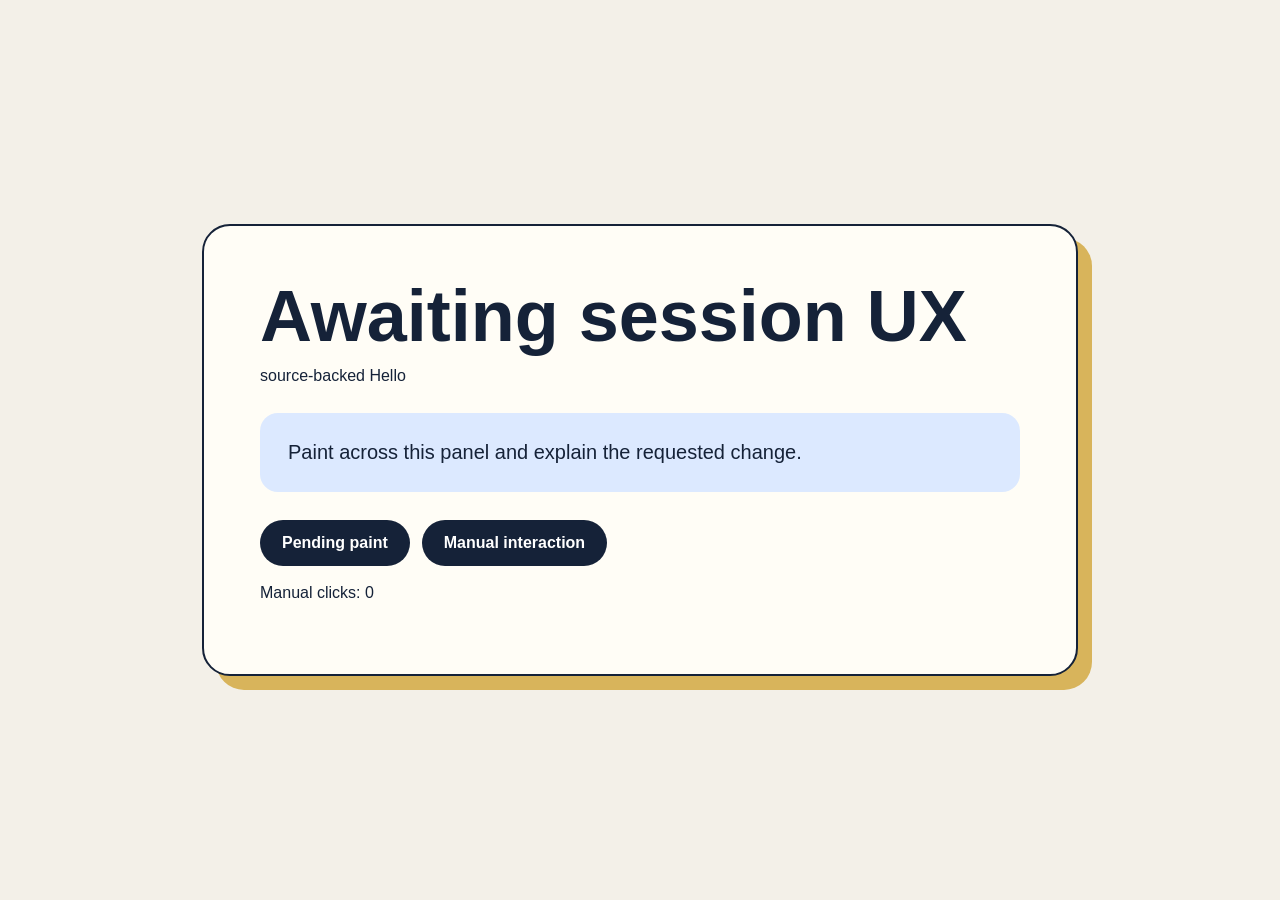
==== tests/fixtures/session-ux/index.html @ 39c86643 "feat: initial public release (v0.3.0)" ====
<!doctype html>
<html lang="zh-Hant">
<head>
  <meta charset="utf-8">
  <meta name="viewport" content="width=device-width, initial-scale=1">
  <title>Session UX Acceptance</title>
  <style>
    :root {
      color-scheme: light;
      font-family: -apple-system, BlinkMacSystemFont, "Segoe UI", sans-serif;
      background: #f3f0e8;
      color: #152238;
    }
    body {
      min-height: 100vh;
      margin: 0;
      display: grid;
      place-items: center;
    }
    main {
      width: min(760px, calc(100vw - 64px));
      padding: 56px;
      border: 2px solid #152238;
      border-radius: 28px;
      background: #fffdf6;
      box-shadow: 14px 14px 0 #d8b45b;
    }
    h1 {
      margin: 0 0 16px;
      font-size: clamp(40px, 7vw, 72px);
      line-height: 0.95;
    }
    #paint-target {
      margin: 28px 0;
      padding: 28px;
      border-radius: 18px;
      background: #dce9ff;
      font-size: 20px;
    }
    .actions {
      display: flex;
      gap: 12px;
    }
    button {
      padding: 14px 22px;
      border: 0;
      border-radius: 999px;
      background: #152238;
      color: white;
      font: inherit;
      font-weight: 700;
    }
    #manual-count {
      margin-top: 18px;
    }
  </style>
</head>
<body data-reload="initial">
  <main>
    <h1 id="hero-title">Awaiting session UX</h1>
    <p id="draft-target">source-backed Hello</p>
    <section id="paint-target">Paint across this panel and explain the requested change.</section>
    <div class="actions">
      <button id="cta" type="button">Pending paint</button>
      <button id="manual-button" type="button">Manual interaction</button>
    </div>
    <p id="manual-count">Manual clicks: 0</p>
  </main>
  <script>
    document.querySelector("#manual-button").addEventListener("click", function () {
      var count = Number(document.body.dataset.manualClicks || "0") + 1;
      document.body.dataset.manualClicks = String(count);
      document.querySelector("#manual-count").textContent = "Manual clicks: " + count;
    });
  </script>
</body>
</html>
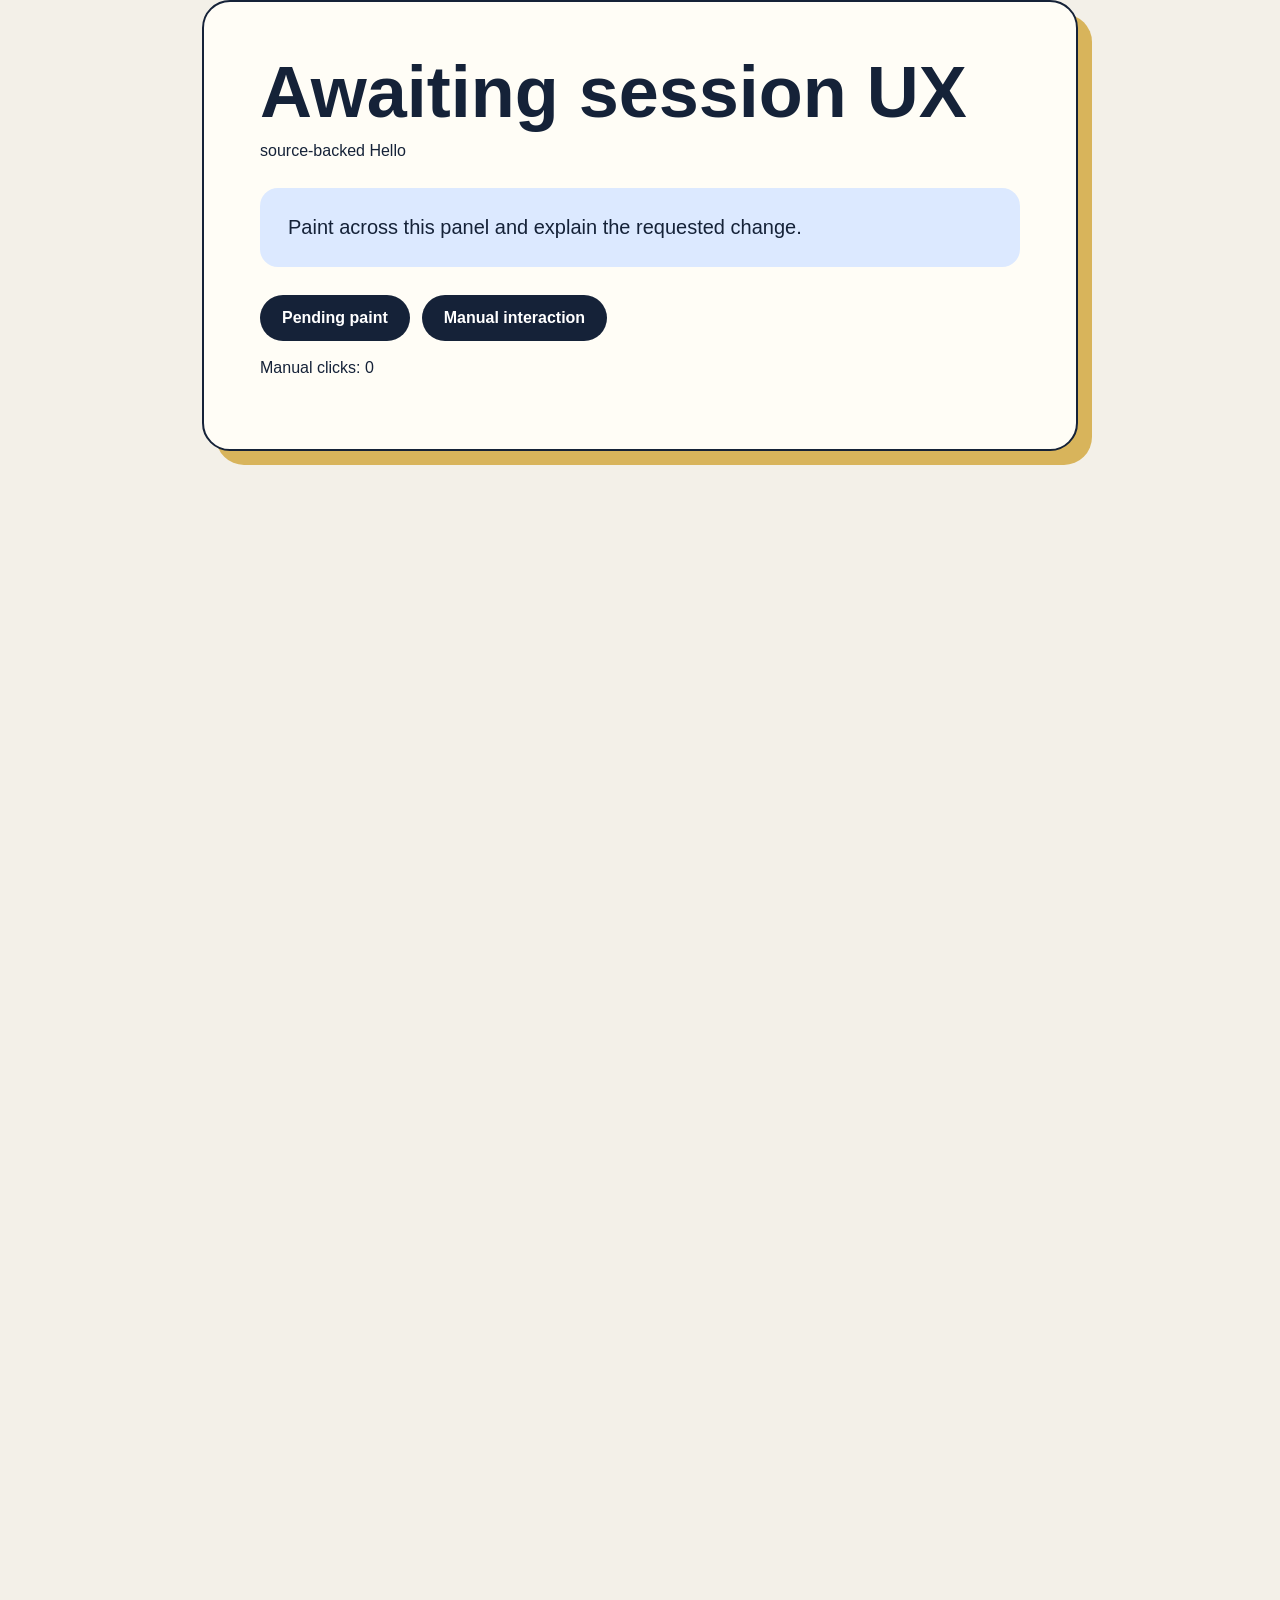
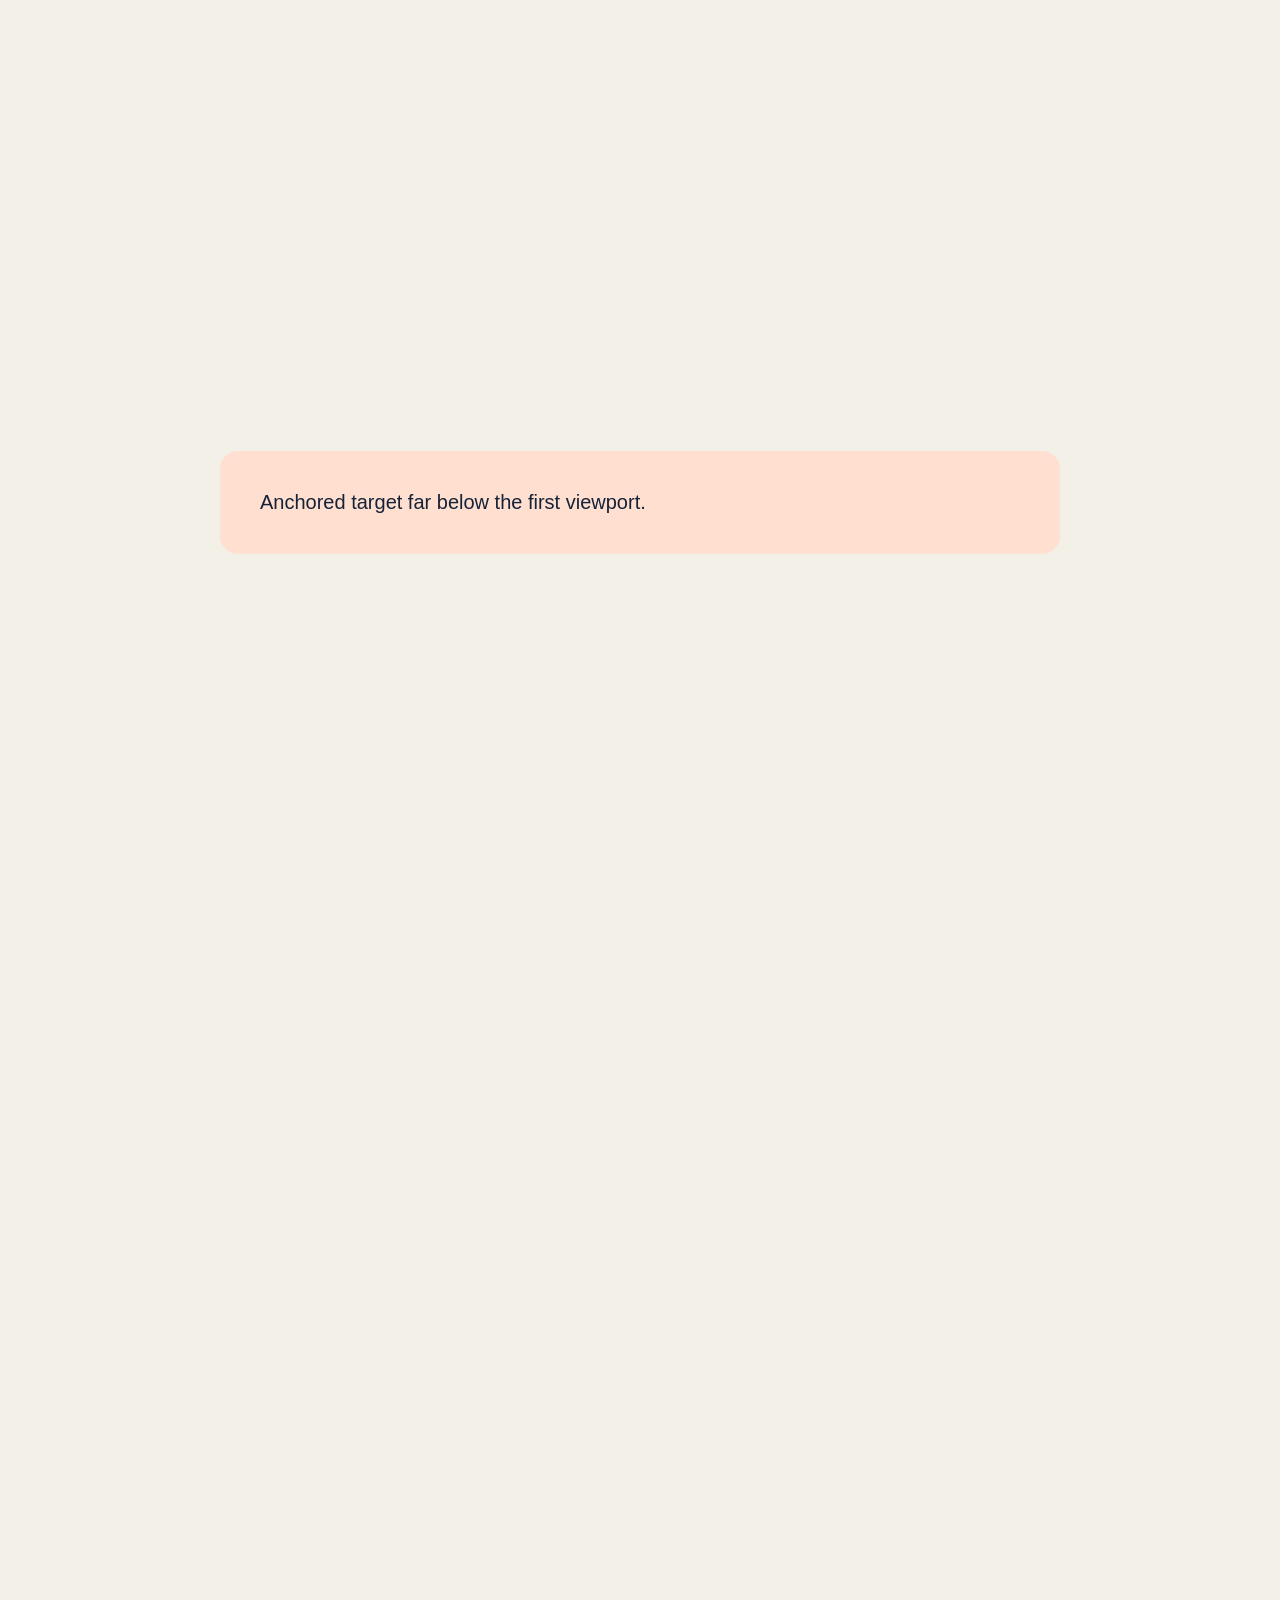
==== commit 13cca5e0: "release: v0.4.0" ====
--- a/tests/fixtures/session-ux/index.html
+++ b/tests/fixtures/session-ux/index.html
@@ -53,6 +53,17 @@
     #manual-count {
       margin-top: 18px;
     }
+    /* 長頁面：讓 #scroll-anchor 遠離第一個 viewport，驗證 mark 錨定在內容而非螢幕。 */
+    .spacer {
+      height: 1600px;
+    }
+    #scroll-anchor {
+      width: min(760px, calc(100vw - 64px));
+      padding: 40px;
+      border-radius: 18px;
+      background: #ffe0d0;
+      font-size: 20px;
+    }
   </style>
 </head>
 <body data-reload="initial">
@@ -66,6 +77,9 @@
     </div>
     <p id="manual-count">Manual clicks: 0</p>
   </main>
+  <div class="spacer"></div>
+  <section id="scroll-anchor">Anchored target far below the first viewport.</section>
+  <div class="spacer"></div>
   <script>
     document.querySelector("#manual-button").addEventListener("click", function () {
       var count = Number(document.body.dataset.manualClicks || "0") + 1;
